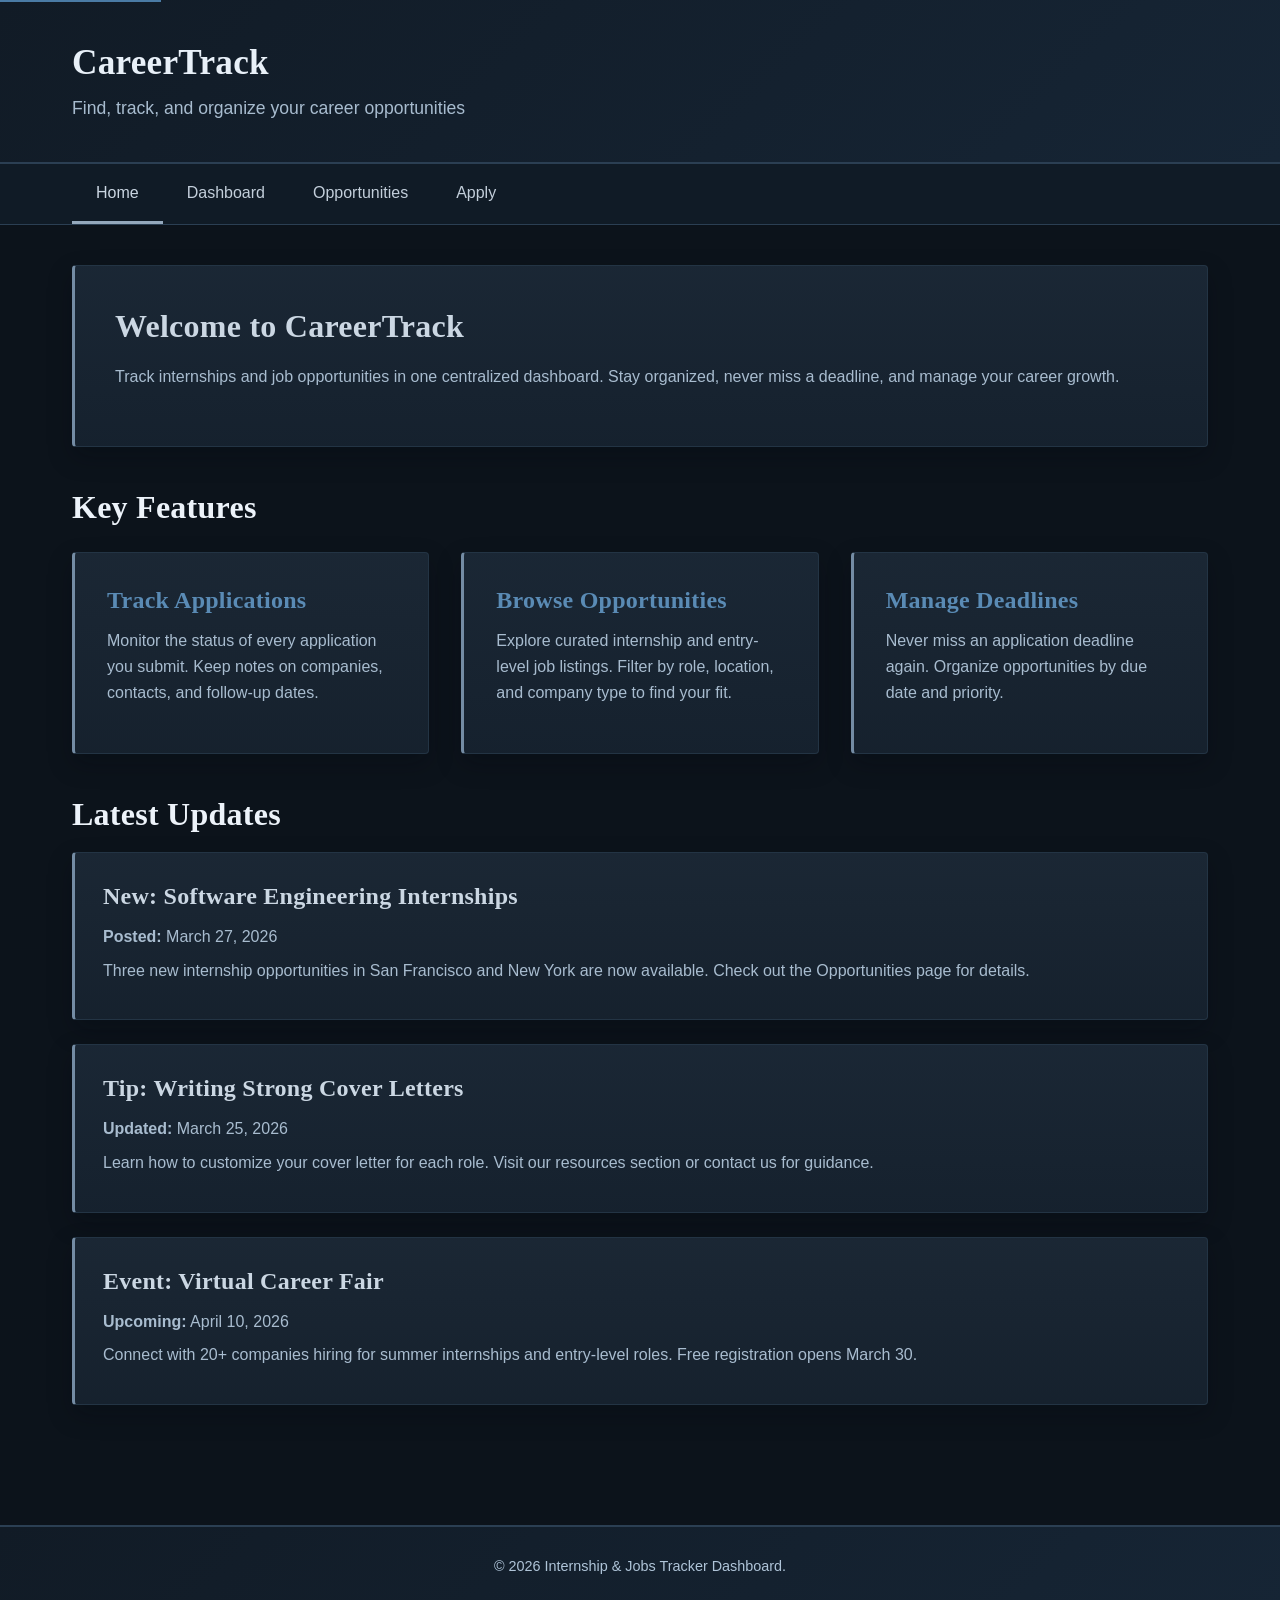
==== index.html @ f5cceed0 "Add files via upload" ====
<!doctype html>
<html lang="en">
<head>
    <meta charset="UTF-8">
    <meta name="viewport" content="width=device-width, initial-scale=1.0">
    <title>CareerTrack</title>
    <link rel="stylesheet" href="styles.css">
</head>
<body>
    <a href="#main-content" class="skip-link">Skip to main content</a>
    
    <header>
        <div class="container">
            <h1>CareerTrack</h1>
            <p class="tagline">Find, track, and organize your career opportunities</p>
        </div>
    </header>

    <nav>
        <div class="container">
            <ul class="nav-list">
                <li><a href="index.html" class="active">Home</a></li>
                <li><a href="about.html">Dashboard</a></li>
                <li><a href="jobs.html">Opportunities</a></li>
                <li><a href="contact.html">Apply</a></li>
            </ul>
        </div>
    </nav>

    <main id="main-content">
        <div class="container">
            <section class="hero">
                <h2>Welcome to CareerTrack</h2>
                <p>Track internships and job opportunities in one centralized dashboard. Stay organized, never miss a deadline, and manage your career growth.</p>
            </section>

            <section class="features">
                <h2>Key Features</h2>
                <div class="feature-grid">
                    <article class="feature-card">
                        <h3>Track Applications</h3>
                        <p>Monitor the status of every application you submit. Keep notes on companies, contacts, and follow-up dates.</p>
                    </article>
                    <article class="feature-card">
                        <h3>Browse Opportunities</h3>
                        <p>Explore curated internship and entry-level job listings. Filter by role, location, and company type to find your fit.</p>
                    </article>
                    <article class="feature-card">
                        <h3>Manage Deadlines</h3>
                        <p>Never miss an application deadline again. Organize opportunities by due date and priority.</p>
                    </article>
                </div>
            </section>

            <section class="latest-updates">
                <h2>Latest Updates</h2>
                <div class="updates-list">
                    <article class="update-item">
                        <h3>New: Software Engineering Internships</h3>
                        <p><strong>Posted:</strong> March 27, 2026</p>
                        <p>Three new internship opportunities in San Francisco and New York are now available. Check out the Opportunities page for details.</p>
                    </article>
                    <article class="update-item">
                        <h3>Tip: Writing Strong Cover Letters</h3>
                        <p><strong>Updated:</strong> March 25, 2026</p>
                        <p>Learn how to customize your cover letter for each role. Visit our resources section or contact us for guidance.</p>
                    </article>
                    <article class="update-item">
                        <h3>Event: Virtual Career Fair</h3>
                        <p><strong>Upcoming:</strong> April 10, 2026</p>
                        <p>Connect with 20+ companies hiring for summer internships and entry-level roles. Free registration opens March 30.</p>
                    </article>
                </div>
            </section>
        </div>
    </main>

    <footer>
        <div class="container">
            <p>&copy; 2026 Internship & Jobs Tracker Dashboard.</p>
        </div>
    </footer>
</body>
</html>
---- styles.css ----
* {
    margin: 0;
    padding: 0;
    box-sizing: border-box;
}

html {
    scroll-behavior: smooth;
}

body {
    font-family: 'Segoe UI', Tahoma, Geneva, Verdana, sans-serif;
    font-size: 16px;
    line-height: 1.6;
    color: #4a5f6f;
    background-color: #f5f7fa;
}

h1 {
    font-size: 2.5rem;
    font-weight: 700;
    color: #2c4563;
    margin-bottom: 0.5rem;
}

h2 {
    font-size: 2rem;
    font-weight: 700;
    color: #34527a;
    margin-top: 2rem;
    margin-bottom: 1rem;
}

h3 {
    font-size: 1.5rem;
    font-weight: 600;
    color: #5a8bb5;
    margin-top: 1.5rem;
    margin-bottom: 0.75rem;
}

h4 {
    font-size: 1.1rem;
    font-weight: 600;
    color: #5a8bb5;
    margin-top: 1rem;
    margin-bottom: 0.5rem;
}

p {
    margin-bottom: 1rem;
    color: #5a6f7f;
}

a {
    color: #5a8bb5;
    text-decoration: none;
    transition: color 0.2s ease;
}

a:hover,
a:focus {
    color: #3d6b98;
    text-decoration: underline;
}

a:focus {
    outline: 2px solid #5a8bb5;
    outline-offset: 2px;
}

.skip-link {
    position: absolute;
    top: -40px;
    left: 0;
    background: #5a8bb5;
    color: white;
    padding: 8px;
    text-decoration: none;
    z-index: 100;
    border-radius: 0;
}

.skip-link:focus {
    top: 0;
}


.container {
    max-width: 1200px;
    margin: 0 auto;
    padding: 0 2rem;
}


header {
    background: linear-gradient(135deg, #e8f0f8 0%, #d4e5f0 100%);
    color: #2c4563;
    padding: 2.5rem 0;
    border-bottom: 2px solid #5a8bb5;
}

header h1 {
    color: #2c4563;
    font-size: 2.2rem;
    margin-bottom: 0.5rem;
}

.tagline {
    font-size: 1.1rem;
    color: #5a7a8f;
    margin: 0;
}


nav {
    background-color: white;
    border-bottom: 2px solid #e8f0f8;
    position: sticky;
    top: 0;
    z-index: 50;
}

.nav-list {
    list-style: none;
    display: flex;
    flex-wrap: wrap;
    gap: 0;
}

.nav-list a {
    display: block;
    padding: 1rem 1.5rem;
    color: #5a8bb5;
    font-weight: 500;
    transition: background-color 0.15s ease, color 0.15s ease;
    text-decoration: none;
    border-bottom: 3px solid transparent;
}

.nav-list a:hover {
    background-color: #f5f7fa;
    text-decoration: none;
    color: #3d6b98;
}

.nav-list a:focus {
    outline: 2px solid #5a8bb5;
    outline-offset: -4px;
}

.nav-list a.active {
    background-color: transparent;
    border-bottom: 3px solid #5a8bb5;
    color: #2c4563;
    text-decoration: none;
}

main {
    padding: 2.5rem 0;
    min-height: calc(100vh - 300px);
}


.hero {
    background-color: white;
    padding: 2.5rem;
    border-radius: 4px;
    border: 1px solid #d0dce8;
    border-left: 4px solid #5a8bb5;
    margin-bottom: 2.5rem;
    box-shadow: 0 1px 3px rgba(0, 0, 0, 0.05);
}

.hero h2 {
    margin-top: 0;
    color: #34527a;
}


.features {
    margin-bottom: 2.5rem;
}

.feature-grid {
    display: grid;
    grid-template-columns: repeat(auto-fit, minmax(280px, 1fr));
    gap: 2rem;
    margin-top: 1.5rem;
}

.feature-card {
    background-color: white;
    padding: 2rem;
    border-radius: 4px;
    border: 1px solid #d0dce8;
    border-left: 4px solid #5a8bb5;
    transition: box-shadow 0.2s ease, transform 0.2s ease;
    box-shadow: 0 1px 3px rgba(0, 0, 0, 0.05);
}

.feature-card:hover {
    box-shadow: 0 4px 8px rgba(90, 139, 181, 0.15);
    transform: translateY(-2px);
}

.feature-card h3 {
    margin-top: 0;
    color: #5a8bb5;
}


.latest-updates {
    margin-bottom: 2.5rem;
}

.updates-list {
    display: grid;
    gap: 1.5rem;
}

.update-item {
    background-color: white;
    padding: 1.75rem;
    border-radius: 4px;
    border: 1px solid #d0dce8;
    border-left: 4px solid #5a8bb5;
    box-shadow: 0 1px 3px rgba(0, 0, 0, 0.05);
}

.update-item h3 {
    margin-top: 0;
    color: #34527a;
}

.update-item p {
    margin-bottom: 0.5rem;
}


.dashboard-overview {
    margin-bottom: 2.5rem;
}

.stats-grid {
    display: grid;
    grid-template-columns: repeat(auto-fit, minmax(200px, 1fr));
    gap: 1.5rem;
    margin-top: 1.5rem;
}

.stat-card {
    background: linear-gradient(135deg, #e8f0f8 0%, #d4e5f0 100%);
    color: #2c4563;
    padding: 2rem;
    border-radius: 4px;
    text-align: center;
    border: 1px solid #c0d5e8;
    box-shadow: 0 2px 4px rgba(90, 139, 181, 0.1);
}

.stat-number {
    font-size: 2.5rem;
    font-weight: 700;
    color: #5a8bb5;
    margin-bottom: 0.5rem;
}

.stat-label {
    font-size: 0.95rem;
    opacity: 1;
    color: #5a7a8f;
}

.dashboard-content {
    margin-bottom: 2.5rem;
}

.info-boxes {
    display: grid;
    grid-template-columns: repeat(auto-fit, minmax(250px, 1fr));
    gap: 1.5rem;
    margin-top: 1.5rem;
}

.info-box {
    background-color: white;
    padding: 1.75rem;
    border-radius: 4px;
    border: 1px solid #d0dce8;
    border-left: 4px solid #5a8bb5;
    box-shadow: 0 1px 3px rgba(0, 0, 0, 0.05);
}

.info-box h4 {
    margin-top: 0;
    color: #5a8bb5;
}


.tips-list {
    background-color: white;
    padding: 1.75rem;
    border-radius: 4px;
    border: 1px solid #d0dce8;
    border-left: 4px solid #5a8bb5;
    margin-top: 1.5rem;
    box-shadow: 0 1px 3px rgba(0, 0, 0, 0.05);
}

.tips-list li {
    margin-bottom: 1rem;
    color: #5a6f7f;
}


.opportunities-table-section {
    background-color: white;
    padding: 1.75rem;
    border-radius: 4px;
    border: 1px solid #d0dce8;
    box-shadow: 0 1px 3px rgba(0, 0, 0, 0.05);
    overflow-x: auto;
    margin-bottom: 2.5rem;
}

.opportunities-table {
    width: 100%;
    border-collapse: collapse;
    margin-top: 1rem;
}

.opportunities-table caption {
    text-align: left;
    padding: 1rem 0;
    font-weight: 600;
    color: #2c4563;
    font-size: 0.95rem;
}

.opportunities-table thead {
    background-color: #e8f0f8;
    color: #2c4563;
    border-bottom: 2px solid #5a8bb5;
}

.opportunities-table th {
    padding: 1rem;
    text-align: left;
    font-weight: 600;
    color: #2c4563;
    border: none;
}

.opportunities-table td {
    padding: 1rem;
    border-bottom: 1px solid #e0e5ec;
    color: #5a6f7f;
}

.opportunities-table tbody tr:hover {
    background-color: #f5f7fa;
}

.opportunities-table tbody tr:nth-child(even) {
    background-color: white;
}


.status-open {
    display: inline-block;
    background-color: #d4edda;
    color: #5a7a5f;
    padding: 0.3rem 0.7rem;
    border-radius: 0;
    font-size: 0.85rem;
    font-weight: 500;
}

.status-closing {
    display: inline-block;
    background-color: #fff3cd;
    color: #856404;
    padding: 0.3rem 0.7rem;
    border-radius: 0;
    font-size: 0.85rem;
    font-weight: 500;
}


.tips-container {
    display: grid;
    grid-template-columns: repeat(auto-fit, minmax(250px, 1fr));
    gap: 1.5rem;
    margin-top: 1.5rem;
}

.tip {
    background-color: white;
    padding: 1.5rem;
    border-radius: 4px;
    border: 1px solid #d0dce8;
    border-left: 4px solid #5a8bb5;
    box-shadow: 0 1px 3px rgba(0, 0, 0, 0.05);
}

.tip h4 {
    margin-top: 0;
    color: #5a8bb5;
}

.form-section {
    background-color: white;
    padding: 1.75rem;
    border-radius: 4px;
    border: 1px solid #d0dce8;
    box-shadow: 0 1px 3px rgba(0, 0, 0, 0.05);
    margin-bottom: 2.5rem;
}

.application-form {
    max-width: 600px;
}

fieldset {
    border: 1px solid #d0dce8;
    padding: 1.5rem;
    margin-bottom: 1.5rem;
    border-radius: 4px;
    background-color: #f5f7fa;
}

legend {
    font-size: 1.1rem;
    font-weight: 600;
    color: #2c4563;
    padding: 0 0.5rem;
}

.form-group {
    margin-bottom: 1.5rem;
}

label {
    display: block;
    margin-bottom: 0.5rem;
    font-weight: 500;
    color: #34527a;
}

.required {
    color: #c85a52;
    font-weight: 600;
}

input[type="text"],
input[type="email"],
input[type="tel"],
select,
textarea {
    width: 100%;
    padding: 0.75rem;
    border: 1px solid #d0dce8;
    border-radius: 2px;
    font-size: 1rem;
    font-family: inherit;
    transition: border-color 0.15s ease, box-shadow 0.15s ease;
    background-color: white;
    color: #5a6f7f;
}

input[type="text"]:focus,
input[type="email"]:focus,
input[type="tel"]:focus,
select:focus,
textarea:focus {
    outline: none;
    border-color: #5a8bb5;
    box-shadow: 0 0 0 3px rgba(90, 139, 181, 0.1);
}

textarea {
    resize: vertical;
    min-height: 120px;
}

.checkbox-group {
    display: flex;
    align-items: center;
}

.checkbox-group label {
    display: flex;
    align-items: center;
    margin-bottom: 0;
    font-weight: normal;
    margin-right: 1.5rem;
    color: #5a6f7f;
}

input[type="checkbox"] {
    margin-right: 0.5rem;
    width: 18px;
    height: 18px;
    cursor: pointer;
}

.form-actions {
    display: flex;
    gap: 1rem;
    margin-top: 2rem;
}

.btn {
    padding: 0.75rem 2rem;
    border: none;
    border-radius: 2px;
    font-size: 1rem;
    font-weight: 600;
    cursor: pointer;
    transition: background-color 0.15s ease, box-shadow 0.15s ease;
}

.btn:focus {
    outline: 2px solid #5a8bb5;
    outline-offset: 2px;
}

.btn:active {
    transform: none;
}

.btn-primary {
    background-color: #5a8bb5;
    color: white;
    box-shadow: 0 2px 4px rgba(90, 139, 181, 0.2);
}

.btn-primary:hover {
    background-color: #4a7ba5;
}

.btn-secondary {
    background-color: #e0e8f0;
    color: #34527a;
    box-shadow: 0 1px 2px rgba(0, 0, 0, 0.05);
}

.btn-secondary:hover {
    background-color: #d0dce8;
}

.form-note {
    font-size: 0.9rem;
    color: #8a9fab;
    margin-top: 1.5rem;
    padding-top: 1rem;
    border-top: 1px solid #d0dce8;
}

.contact-info {
    margin-bottom: 2.5rem;
}

.contact-methods {
    display: grid;
    grid-template-columns: repeat(auto-fit, minmax(250px, 1fr));
    gap: 1.5rem;
    margin-top: 1.5rem;
}

.contact-method {
    background-color: white;
    padding: 1.5rem;
    border-radius: 4px;
    border: 1px solid #d0dce8;
    box-shadow: 0 1px 3px rgba(0, 0, 0, 0.05);
}

.contact-method h4 {
    margin-top: 0;
    color: #5a8bb5;
}

.contact-method p {
    margin-bottom: 0;
    color: #5a6f7f;
}


footer {
    background: linear-gradient(135deg, #e8f0f8 0%, #d4e5f0 100%);
    color: #2c4563;
    text-align: center;
    padding: 1.75rem 0;
    margin-top: 2.5rem;
    border-top: 2px solid #5a8bb5;
}

footer p {
    margin-bottom: 0.5rem;
    color: #34527a;
}

footer p:last-child {
    font-size: 0.9rem;
    color: #5a7a8f;
}

body {
    color: #d8e1ea;
    background-color: #0f1720;
}

h1,
h2 {
    color: #e8f0f8;
}

h3,
h4 {
    color: #8fc2ec;
}

p,
label,
.stat-label,
.form-note,
.contact-method p,
.tips-list li,
.opportunities-table td,
.tagline {
    color: #b7c7d8;
}

a {
    color: #9ecbf0;
}

a:hover,
a:focus {
    color: #c2dff8;
}

a:focus,
.btn:focus,
.nav-list a:focus {
    outline-color: #9ecbf0;
}

.skip-link {
    background: #4a7ba5;
    color: #ffffff;
}

header {
    background: linear-gradient(135deg, #182633 0%, #1d3245 100%);
    color: #e8f0f8;
    border-bottom: 2px solid #4a7ba5;
}

header h1 {
    color: #e8f0f8;
}

nav {
    background-color: #13202d;
    border-bottom: 1px solid #24394c;
}

.nav-list a {
    color: #9ecbf0;
}

.nav-list a:hover {
    background-color: #1a2b3b;
    color: #d5ebff;
}

.nav-list a.active {
    border-bottom-color: #8fc2ec;
    color: #e8f0f8;
}

.hero,
.feature-card,
.update-item,
.info-box,
.tips-list,
.opportunities-table-section,
.tip,
.form-section,
.contact-method {
    background-color: #162330;
    border-color: #24394c;
    box-shadow: 0 2px 10px rgba(0, 0, 0, 0.25);
}

.hero,
.feature-card,
.update-item,
.info-box,
.tips-list,
.tip {
    border-left-color: #4a7ba5;
}

.hero h2,
.update-item h3,
.opportunities-table caption,
legend {
    color: #e8f0f8;
}

.stat-card {
    background: linear-gradient(135deg, #1f3144 0%, #28445f 100%);
    color: #e8f0f8;
    border-color: #355573;
}

.stat-number {
    color: #9ecbf0;
}

.opportunities-table thead {
    background-color: #1e3346;
    border-bottom-color: #4a7ba5;
}

.opportunities-table th {
    color: #e8f0f8;
}

.opportunities-table td {
    border-bottom-color: #223648;
}

.opportunities-table tbody tr:hover {
    background-color: #1a2c3b;
}

.opportunities-table tbody tr:nth-child(even) {
    background-color: #142331;
}

.status-open {
    background-color: #1f6d44;
    color: #eafff2;
}

.status-closing {
    background-color: #8c6b1f;
    color: #fff6d8;
}

fieldset {
    border-color: #2a4257;
    background-color: #13202d;
}

input[type="text"],
input[type="email"],
input[type="tel"],
select,
textarea {
    background-color: #0f1b26;
    color: #d8e1ea;
    border-color: #2a4257;
}

input[type="text"]:focus,
input[type="email"]:focus,
input[type="tel"]:focus,
select:focus,
textarea:focus {
    border-color: #8fc2ec;
    box-shadow: 0 0 0 3px rgba(143, 194, 236, 0.18);
}

.required {
    color: #ff8b82;
}

.btn-primary {
    background-color: #4a7ba5;
    color: #f5fbff;
}

.btn-primary:hover {
    background-color: #5a8bb5;
}

.btn-secondary {
    background-color: #2a4257;
    color: #dce8f3;
}

.btn-secondary:hover {
    background-color: #355573;
}

.form-note {
    border-top-color: #2a4257;
}

footer {
    background: linear-gradient(135deg, #182633 0%, #1d3245 100%);
    color: #dbe7f2;
    border-top: 2px solid #4a7ba5;
}

footer p,
footer p:last-child {
    color: #c3d6e7;
}

@media (max-width: 768px) {
    h1 {
        font-size: 1.8rem;
    }

    h2 {
        font-size: 1.5rem;
    }

    h3 {
        font-size: 1.2rem;
    }

    .container {
        padding: 0 1rem;
    }

    .nav-list {
        gap: 0;
    }

    .nav-list a {
        padding: 0.75rem 1rem;
        font-size: 0.95rem;
    }

    main {
        padding: 1.5rem 0;
    }

    .hero,
    .feature-grid,
    .stats-grid,
    .info-boxes,
    .tips-container,
    .contact-methods {
        margin-bottom: 1.5rem;
    }

    .feature-grid,
    .stats-grid,
    .info-boxes,
    .tips-container,
    .contact-methods {
        grid-template-columns: 1fr;
    }

    .form-actions {
        flex-direction: column;
    }

    .btn {
        width: 100%;
    }

    .opportunities-table-section {
        padding: 1rem;
    }

    .opportunities-table {
        font-size: 0.9rem;
    }

    .opportunities-table th,
    .opportunities-table td {
        padding: 0.75rem;
    }
}

@media (max-width: 480px) {
    h1 {
        font-size: 1.5rem;
    }

    h2 {
        font-size: 1.25rem;
        margin-top: 1.5rem;
    }

    body {
        font-size: 15px;
    }

    header {
        padding: 1.5rem 0;
    }

    main {
        padding: 1rem 0;
    }

    fieldset {
        padding: 1rem;
        margin-bottom: 1rem;
    }

    .stat-number {
        font-size: 2rem;
    }
}

:root {
    --bg-0: #0b1118;
    --bg-1: #111a24;
    --bg-2: #162230;
    --line: #2b3f53;
    --line-soft: #233444;
    --text-strong: #edf3fa;
    --text: #c6d4e2;
    --text-soft: #9fb2c4;
    --accent: #9dc7ee;
    --accent-strong: #77addf;
}

body {
    font-family: "Trebuchet MS", "Gill Sans", "Segoe UI", sans-serif;
    font-size: 16px;
    line-height: 1.6;
    color: var(--text);
    background:
        radial-gradient(1200px 500px at 15% -10%, #1c2b3a 0%, transparent 60%),
        radial-gradient(1000px 450px at 85% -15%, #17293a 0%, transparent 58%),
        var(--bg-0);
}

h1,
h2,
h3,
h4,
legend {
    font-family: "Palatino Linotype", "Book Antiqua", Palatino, serif;
    letter-spacing: 0.25px;
    line-height: 1.3;
}

h1,
h2 {
    color: var(--text-strong);
}

h3,
h4,
.nav-list a.active,
.hero h2,
.update-item h3,
.opportunities-table caption {
    color: var(--accent);
}

p,
label,
.stat-label,
.form-note,
.contact-method p,
.tips-list li,
.opportunities-table td,
.tagline {
    color: #a8bccf;
}

header,
footer {
    background: linear-gradient(135deg, #121c27 0%, #172533 100%);
    border-color: var(--line);
}

nav {
    background-color: rgba(18, 29, 40, 0.92);
    border-bottom: 1px solid var(--line);
    backdrop-filter: blur(6px);
}

.nav-list a {
    color: #b8d5ee;
    border-bottom-color: transparent;
}

.nav-list a:hover {
    background-color: rgba(119, 173, 223, 0.09);
    color: #d8ebfb;
}

.nav-list a.active {
    border-bottom-color: var(--accent-strong);
}

.hero,
.feature-card,
.update-item,
.info-box,
.tips-list,
.opportunities-table-section,
.tip,
.form-section,
.contact-method,
.stat-card,
fieldset {
    background: linear-gradient(180deg, rgba(27, 40, 54, 0.95) 0%, rgba(22, 34, 47, 0.95) 100%);
    border: 1px solid var(--line-soft);
    box-shadow: 0 10px 24px rgba(4, 9, 14, 0.26);
}

.hero,
.feature-card,
.update-item,
.info-box,
.tips-list,
.tip {
    border-left: 3px solid var(--accent-strong);
}

.feature-card:hover {
    box-shadow: 0 14px 28px rgba(7, 14, 21, 0.32);
}

.opportunities-table thead {
    background-color: #1a2a3a;
    border-bottom-color: var(--accent-strong);
}

.opportunities-table th {
    color: #dbe9f6;
}

.opportunities-table td {
    border-bottom-color: #273a4d;
}

.opportunities-table tbody tr:hover {
    background-color: #1a2b3a;
}

.opportunities-table tbody tr:nth-child(even) {
    background-color: #142230;
}

input[type="text"],
input[type="email"],
input[type="tel"],
select,
textarea {
    background-color: #0f1a25;
    color: #deebf8;
    border: 1px solid #35506a;
}

input[type="text"]:focus,
input[type="email"]:focus,
input[type="tel"]:focus,
select:focus,
textarea:focus {
    border-color: var(--accent);
    box-shadow: 0 0 0 3px rgba(157, 199, 238, 0.22);
}

.btn-primary {
    background: linear-gradient(180deg, #78afdf 0%, #5f98cb 100%);
    color: #f6fbff;
}

.btn-primary:hover {
    background: linear-gradient(180deg, #89bae6 0%, #699fd0 100%);
}

.btn-secondary {
    background: #2a3e53;
    color: #d4e3f2;
}

.btn-secondary:hover {
    background: #334b63;
}

footer p,
footer p:last-child {
    color: #afc4d8;
}

/* Final cool-tone pass: remove warm/gold perception */
:root {
    --accent: #8fc2ec;
    --accent-strong: #6ea7da;
}

header,
footer {
    background: linear-gradient(135deg, #111b26 0%, #162535 100%);
}

.hero,
.feature-card,
.update-item,
.info-box,
.tips-list,
.tip {
    border-left-color: #6ea7da;
}

.opportunities-table thead {
    border-bottom-color: #6ea7da;
}

.status-open {
    background-color: #1f5f4d;
    color: #e7fff6;
}

.status-closing {
    background-color: #3b4f68;
    color: #e8f1fb;
}

.btn-primary {
    background: linear-gradient(180deg, #77addf 0%, #5e95c7 100%);
}

.btn-primary:hover {
    background: linear-gradient(180deg, #86bae8 0%, #6aa1d1 100%);
}

/* Monochrome navy refinement */
:root {
    --accent: #b8c7d8;
    --accent-strong: #94a8bc;
    --text-soft: #b2c0d0;
}

body {
    background:
        radial-gradient(1100px 460px at 18% -10%, #1a2531 0%, transparent 62%),
        radial-gradient(900px 420px at 82% -12%, #182432 0%, transparent 60%),
        #0c131b;
}

.nav-list a {
    color: #c3cfdb;
}

.nav-list a:hover {
    background-color: rgba(148, 168, 188, 0.12);
    color: #e1e9f1;
}

.nav-list a.active,
h3,
h4,
.hero h2,
.update-item h3,
.opportunities-table caption {
    color: #cbd7e3;
}

.hero,
.feature-card,
.update-item,
.info-box,
.tips-list,
.tip {
    border-left-color: #748ca4;
}

.opportunities-table thead {
    border-bottom-color: #748ca4;
}

.btn-primary {
    background: linear-gradient(180deg, #5f7387 0%, #4e6072 100%);
    border-color: rgba(226, 235, 244, 0.18);
}

.btn-primary:hover {
    background: linear-gradient(180deg, #6a8096 0%, #576b80 100%);
    box-shadow: 0 0 0 1px rgba(212, 223, 234, 0.22), 0 8px 20px rgba(9, 19, 29, 0.35);
}

.btn-secondary {
    background: #2f3c4a;
    border-color: #4b6176;
    color: #d7e1ec;
}

.btn-secondary:hover {
    background: #3a4959;
}

.status-open {
    background-color: #1f6d44;
    color: #eafff2;
}

.status-closing {
    background-color: #8c6b1f;
    color: #fff6d8;
}

input[type="text"]:focus,
input[type="email"]:focus,
input[type="tel"]:focus,
select:focus,
textarea:focus {
    border-color: #9db0c4;
    box-shadow: 0 0 0 3px rgba(157, 176, 196, 0.2);
}
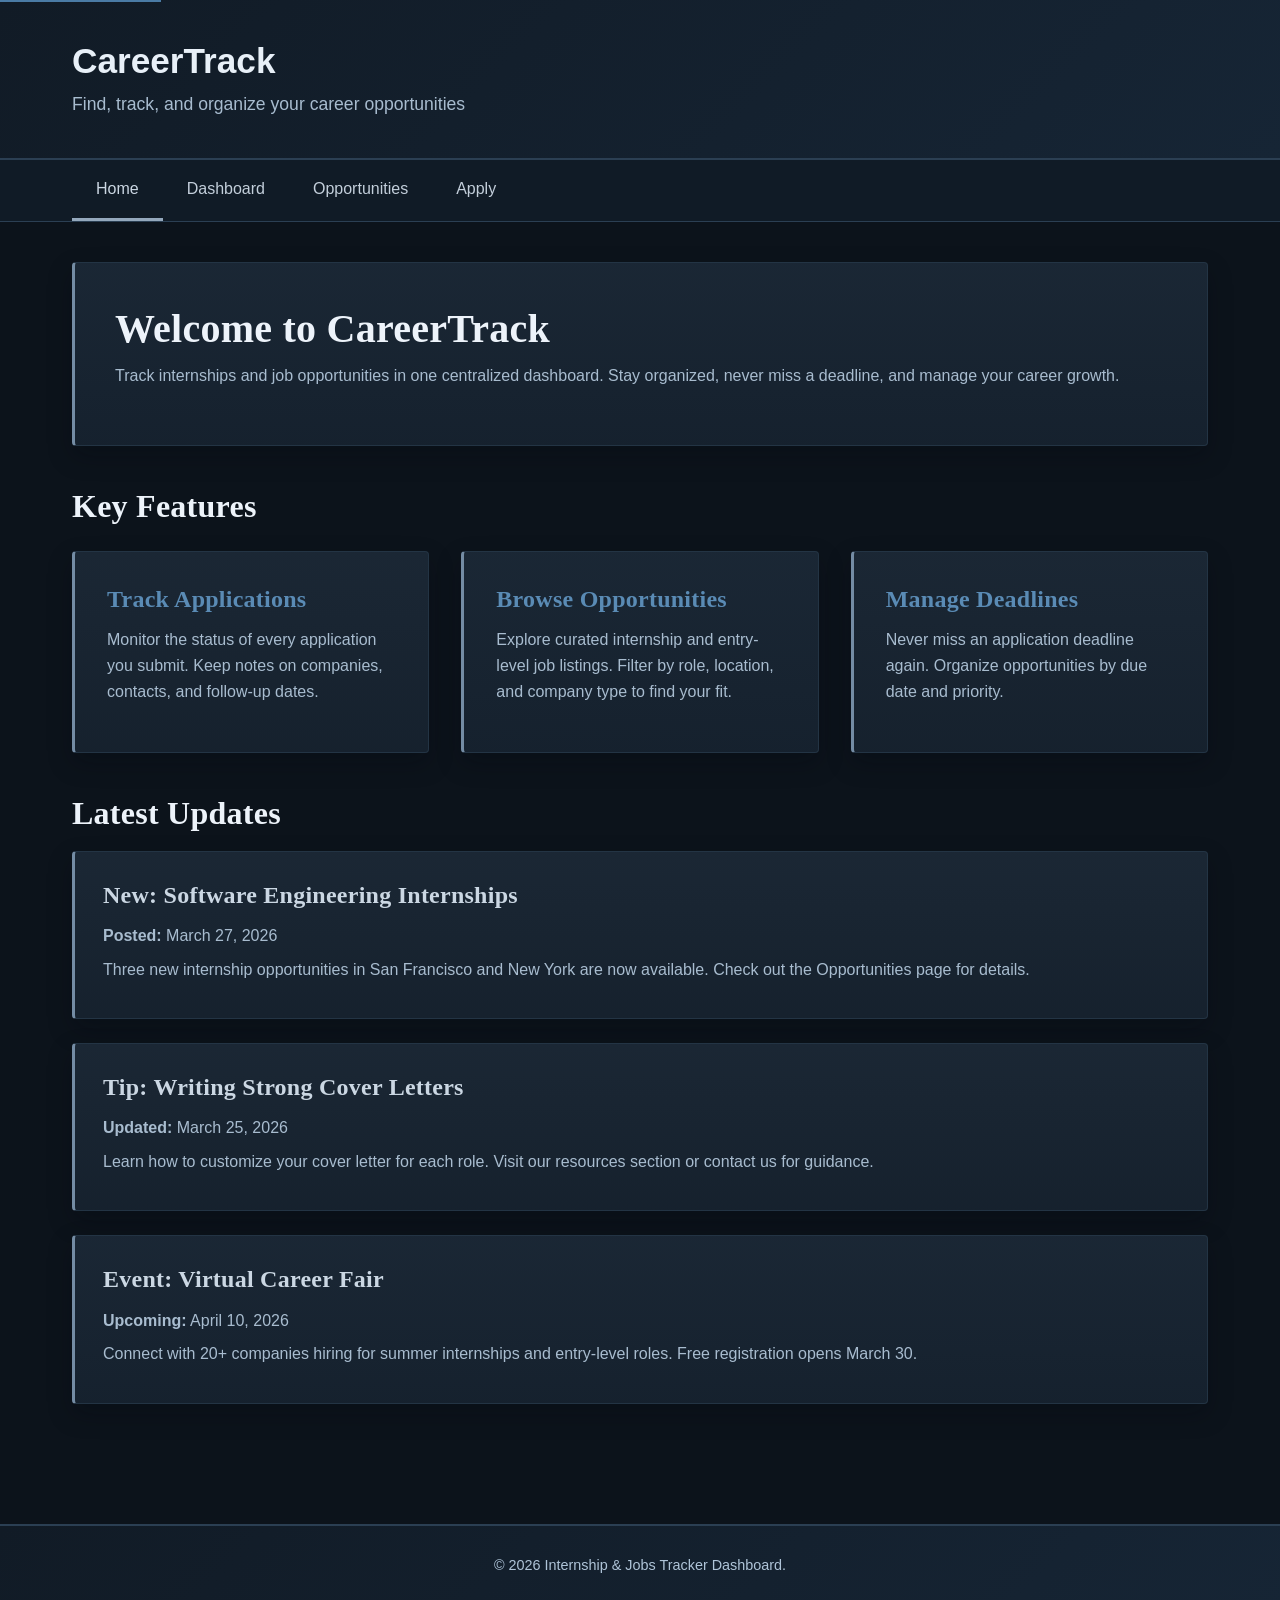
==== commit 8d8d8ea2: "Add files via upload" ====
--- a/index.html
+++ b/index.html
@@ -11,7 +11,7 @@
     
     <header>
         <div class="container">
-            <h1>CareerTrack</h1>
+            <p class="site-title">CareerTrack</p>
             <p class="tagline">Find, track, and organize your career opportunities</p>
         </div>
     </header>
@@ -20,7 +20,7 @@
         <div class="container">
             <ul class="nav-list">
                 <li><a href="index.html" class="active">Home</a></li>
-                <li><a href="about.html">Dashboard</a></li>
+                <li><a href="dashboard.html">Dashboard</a></li>
                 <li><a href="jobs.html">Opportunities</a></li>
                 <li><a href="contact.html">Apply</a></li>
             </ul>
@@ -30,7 +30,7 @@
     <main id="main-content">
         <div class="container">
             <section class="hero">
-                <h2>Welcome to CareerTrack</h2>
+                <h1>Welcome to CareerTrack</h1>
                 <p>Track internships and job opportunities in one centralized dashboard. Stay organized, never miss a deadline, and manage your career growth.</p>
             </section>
 
--- a/styles.css
+++ b/styles.css
@@ -101,9 +101,11 @@
     border-bottom: 2px solid #5a8bb5;
 }
 
-header h1 {
+header .site-title {
     color: #2c4563;
     font-size: 2.2rem;
+    font-weight: 700;
+    line-height: 1.2;
     margin-bottom: 0.5rem;
 }
 
@@ -660,7 +662,7 @@
     border-bottom: 2px solid #4a7ba5;
 }
 
-header h1 {
+header .site-title {
     color: #e8f0f8;
 }
 
